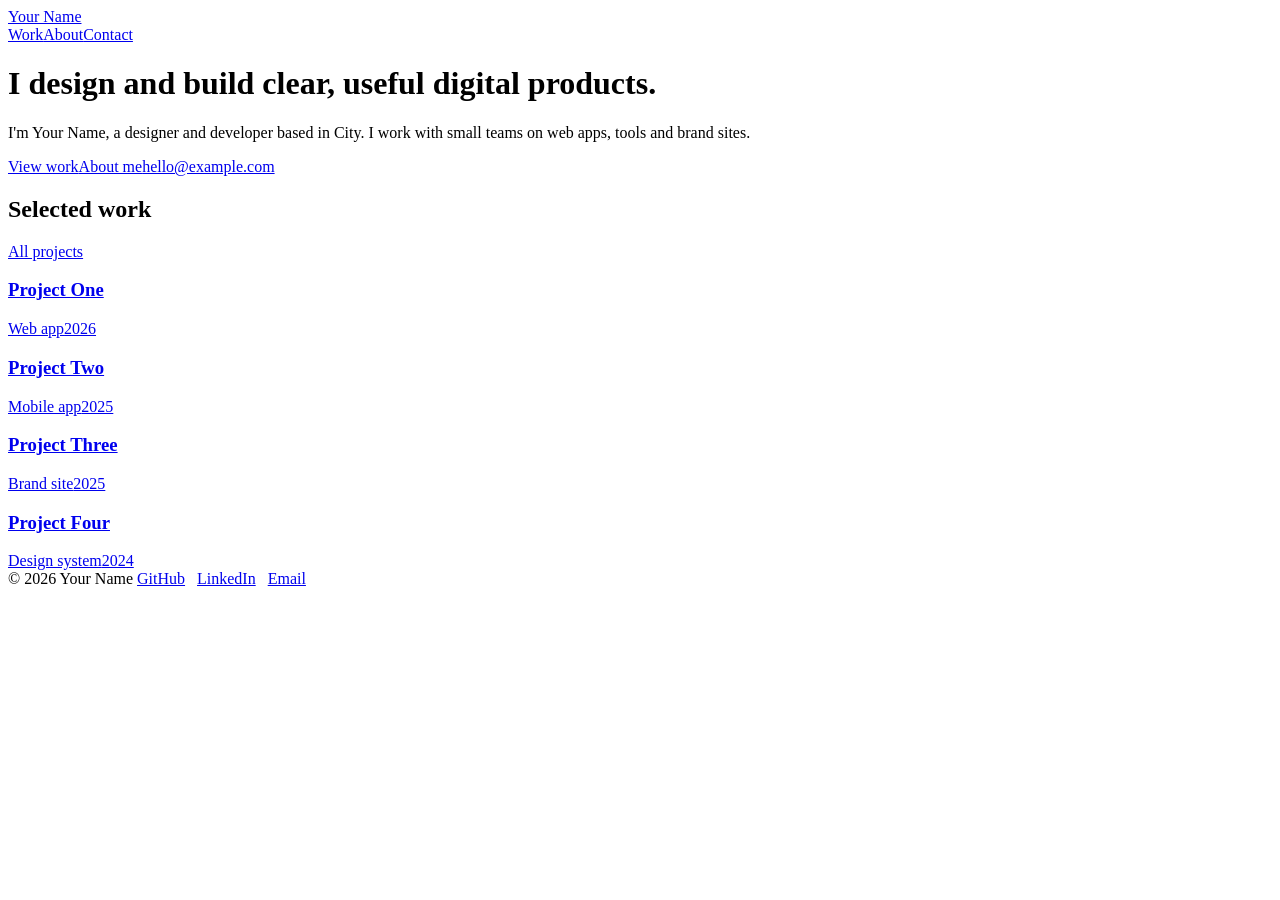
==== index.html @ fe57be5e "Add files via upload" ====
<!doctype html>
<html lang="en"><head><meta charset="utf-8">
<meta name="viewport" content="width=device-width,initial-scale=1">
<title>Your Name — Portfolio</title>
<meta name="description" content="Portfolio of Your Name, product designer and developer.">
<link rel="stylesheet" href="assets/style.css"></head><body>
<header><div class="wrap"><a class="logo" href="index.html">Your Name</a>
<nav aria-label="Main"><a href="work.html">Work</a><a href="about.html">About</a><a href="mailto:hello@example.com">Contact</a></nav></div></header>
<main>
<div class="wrap">
<div class="hero"><h1>I design and build clear, useful digital products.</h1>
<p class="mute">I'm Your Name, a designer and developer based in City. I work with small teams on web apps, tools and brand sites.</p>
<div class="links"><a href="work.html">View work</a><a href="about.html">About me</a><a href="mailto:hello@example.com">hello@example.com</a></div></div>
<section><div class="head"><h2>Selected work</h2><a href="work.html">All projects</a></div><div class="grid">
<a class="card" href="project.html" data-type="web"><div class="ph" data-label="Project One · 16:10"></div><h3>Project One</h3><div class="meta"><span>Web app</span><span>2026</span></div></a>
<a class="card" href="project.html" data-type="mobile"><div class="ph" data-label="Project Two · 16:10"></div><h3>Project Two</h3><div class="meta"><span>Mobile app</span><span>2025</span></div></a>
<a class="card" href="project.html" data-type="web"><div class="ph" data-label="Project Three · 16:10"></div><h3>Project Three</h3><div class="meta"><span>Brand site</span><span>2025</span></div></a>
<a class="card" href="project.html" data-type="system"><div class="ph" data-label="Project Four · 16:10"></div><h3>Project Four</h3><div class="meta"><span>Design system</span><span>2024</span></div></a>
</div></section></div>
</main>
<footer><div class="wrap"><span>© 2026 Your Name</span>
<span><a href="https://github.com/">GitHub</a> &nbsp; <a href="https://linkedin.com/">LinkedIn</a> &nbsp; <a href="mailto:hello@example.com">Email</a></span></div></footer>
</body></html>
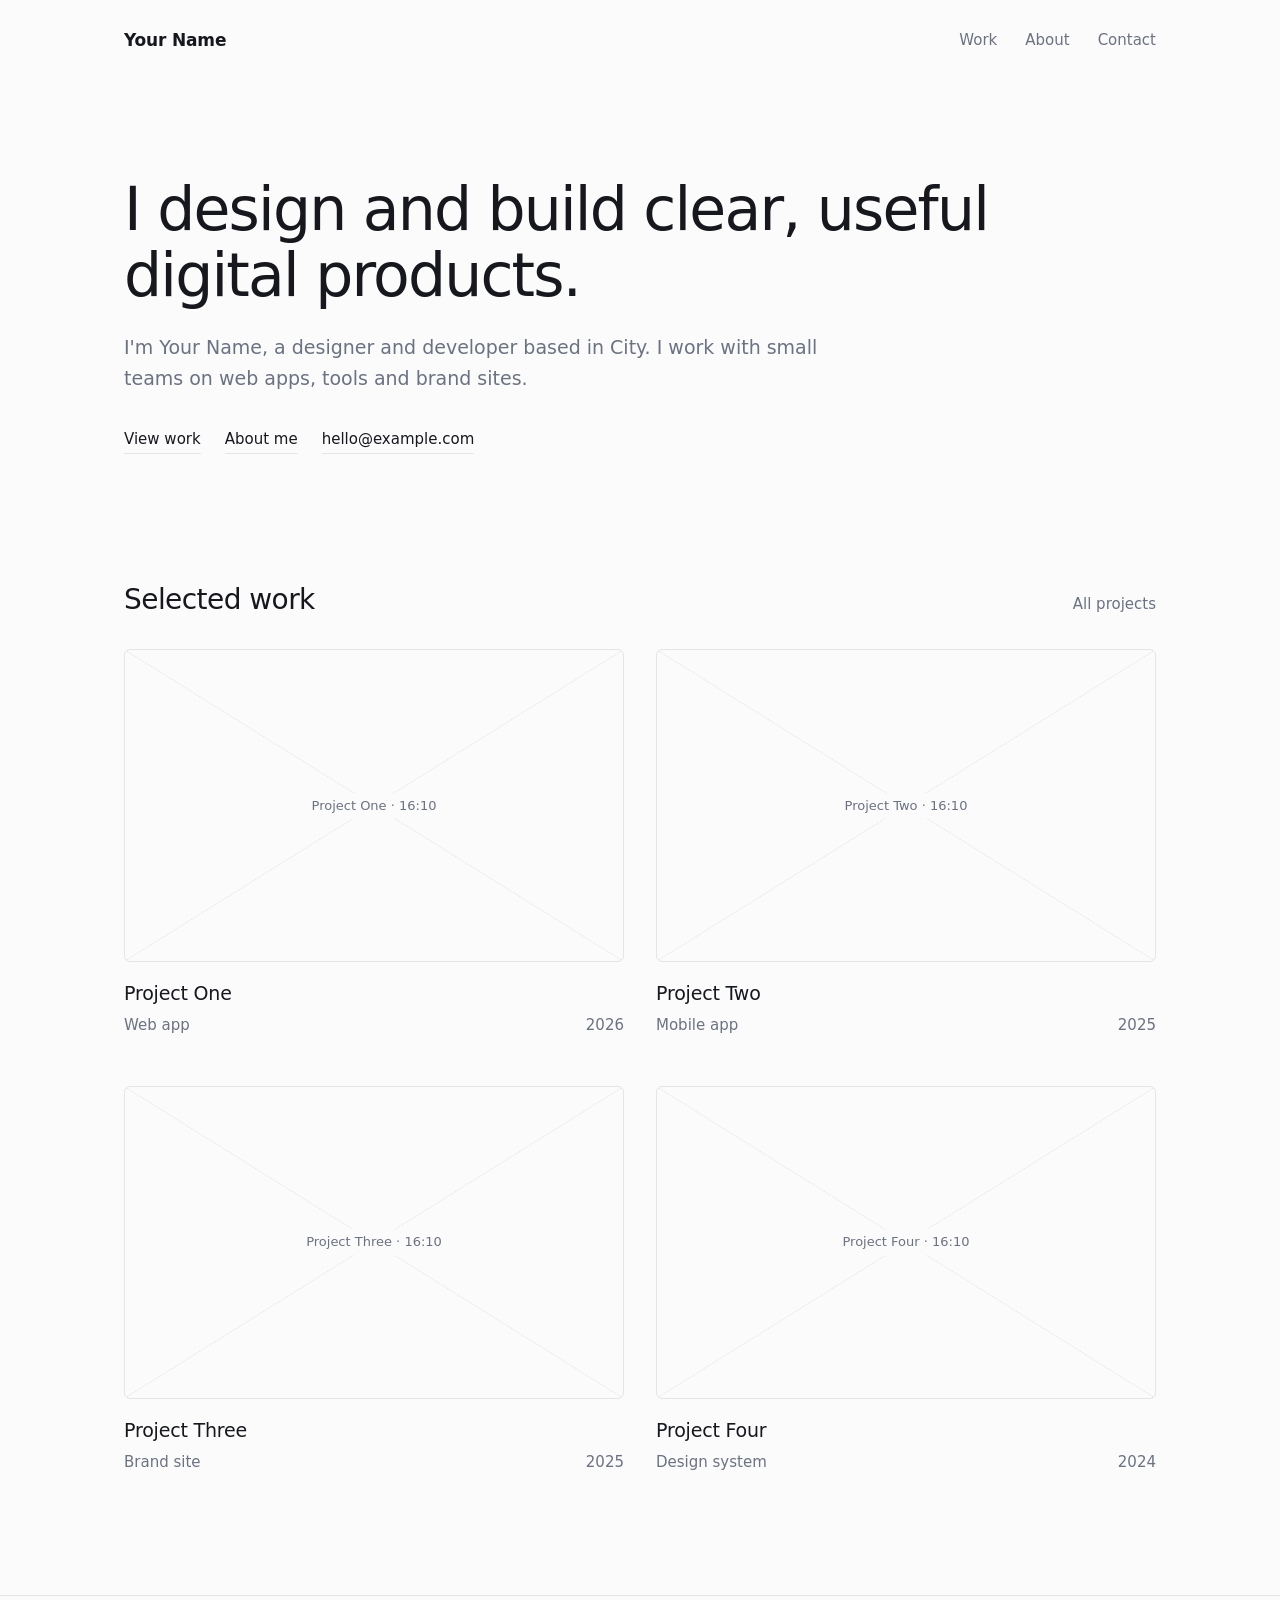
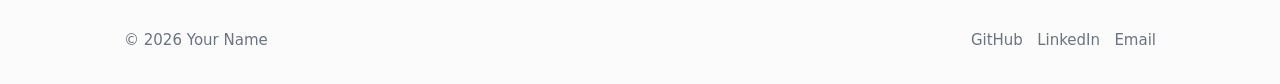
==== commit e95aeae7: "Add files via upload" ====
--- a/index.html
+++ b/index.html
@@ -3,7 +3,70 @@
 <meta name="viewport" content="width=device-width,initial-scale=1">
 <title>Your Name — Portfolio</title>
 <meta name="description" content="Portfolio of Your Name, product designer and developer.">
-<link rel="stylesheet" href="assets/style.css"></head><body>
+<style>
+@import url('https://fonts.googleapis.com/css2?family=Geist:wght@400;500;600&display=swap');
+:root{--bg:#fbfbfc;--ink:#16181d;--mute:#6b7280;--line:#e3e5e8;--accent:#2f4bff;--max:1080px;
+--font:'Geist',system-ui,-apple-system,'Segoe UI',Helvetica,Arial,sans-serif}
+@media(prefers-color-scheme:dark){:root{--bg:#101114;--ink:#eceef1;--mute:#8b919c;--line:#26292f;--accent:#7b8cff}}
+*{box-sizing:border-box;margin:0}
+html{scroll-behavior:smooth}
+body{background:var(--bg);color:var(--ink);font:400 17px/1.65 var(--font);-webkit-font-smoothing:antialiased}
+a{color:inherit;text-decoration:none}
+a:focus-visible{outline:2px solid var(--accent);outline-offset:3px}
+.wrap{max-width:var(--max);margin:0 auto;padding:0 24px}
+header .wrap{display:flex;justify-content:space-between;align-items:center;height:80px}
+.logo{font-weight:600;letter-spacing:-.01em}
+nav{display:flex;gap:28px;font-size:15px;color:var(--mute)}
+nav a:hover,nav a[aria-current]{color:var(--ink)}
+nav a[aria-current]{text-decoration:underline;text-underline-offset:6px}
+h1{font-size:clamp(34px,6vw,60px);line-height:1.1;letter-spacing:-.03em;font-weight:500;max-width:18em}
+h2{font-size:clamp(22px,3vw,28px);letter-spacing:-.02em;font-weight:500;line-height:1.25}
+h3{font-size:19px;font-weight:500;letter-spacing:-.01em}
+p{max-width:60ch}.mute{color:var(--mute)}
+.hero{padding:96px 0 72px}.hero p{margin-top:24px;font-size:19px}
+.links{display:flex;gap:24px;margin-top:32px;font-size:15px}
+.links a{border-bottom:1px solid var(--line);padding-bottom:2px}
+.links a:hover{border-color:var(--ink)}
+section{padding:56px 0}
+.head{display:flex;justify-content:space-between;align-items:baseline;margin-bottom:32px}
+.head a{font-size:15px;color:var(--mute)}.head a:hover{color:var(--ink)}
+.grid{display:grid;grid-template-columns:repeat(2,1fr);gap:48px 32px}
+.card .ph{margin-bottom:16px;transition:border-color .2s}
+.card:hover .ph{border-color:var(--ink)}
+.card .meta{display:flex;justify-content:space-between;font-size:15px;color:var(--mute);margin-top:4px}
+.ph{position:relative;aspect-ratio:16/10;border:1px solid var(--line);border-radius:6px;overflow:hidden;
+background:linear-gradient(to top right,transparent calc(50% - .5px),var(--line) 50%,transparent calc(50% + .5px)),
+linear-gradient(to top left,transparent calc(50% - .5px),var(--line) 50%,transparent calc(50% + .5px))}
+.ph::after{content:attr(data-label);position:absolute;left:50%;top:50%;transform:translate(-50%,-50%);
+background:var(--bg);padding:2px 10px;font-size:13px;color:var(--mute);white-space:nowrap}
+.ph.wide{aspect-ratio:21/9}.ph.sq{aspect-ratio:1}.ph.tall{aspect-ratio:4/5}
+.facts{display:grid;grid-template-columns:repeat(4,1fr);gap:24px;border-top:1px solid var(--line);border-bottom:1px solid var(--line);padding:24px 0;margin:48px 0}
+.facts dt{font-size:14px;color:var(--mute)}.facts dd{margin:0;font-size:16px}
+.prose{display:grid;grid-template-columns:200px 1fr;gap:32px;padding:32px 0}
+.prose>h2{font-size:17px;color:var(--mute);font-weight:400}
+.prose p+p{margin-top:16px}
+.stack{display:grid;gap:32px}.two{display:grid;grid-template-columns:1fr 1fr;gap:32px}
+.list{list-style:none;padding:0}
+.list li{display:flex;justify-content:space-between;gap:16px;padding:14px 0;border-top:1px solid var(--line)}
+.list li:last-child{border-bottom:1px solid var(--line)}
+.filters{display:flex;gap:8px;flex-wrap:wrap;margin-bottom:40px}
+.filters button{font:inherit;font-size:14px;color:var(--mute);background:none;border:1px solid var(--line);border-radius:99px;padding:6px 16px;cursor:pointer}
+.filters button:hover{color:var(--ink)}
+.filters button[aria-pressed=true]{color:var(--bg);background:var(--ink);border-color:var(--ink)}
+.card[hidden]{display:none}
+.pager{display:flex;justify-content:space-between;border-top:1px solid var(--line);padding:32px 0;margin-top:32px}
+.pager small{display:block;color:var(--mute);font-size:14px}
+.big-link{font-size:clamp(24px,4vw,40px);letter-spacing:-.02em;border-bottom:1px solid var(--line)}
+.big-link:hover{border-color:var(--ink)}
+footer{border-top:1px solid var(--line);margin-top:64px;padding:32px 0;font-size:15px;color:var(--mute)}
+footer .wrap{display:flex;justify-content:space-between;flex-wrap:wrap;gap:16px}
+footer a:hover{color:var(--ink)}
+@media(max-width:720px){.grid,.two{grid-template-columns:1fr}.facts{grid-template-columns:1fr 1fr}
+.prose{grid-template-columns:1fr;gap:8px}.hero{padding:56px 0 40px}nav{gap:18px}}
+@media(prefers-reduced-motion:reduce){*{transition:none!important;scroll-behavior:auto!important}}
+img{display:block;width:100%;height:auto;border-radius:6px}
+
+</style></head><body>
 <header><div class="wrap"><a class="logo" href="index.html">Your Name</a>
 <nav aria-label="Main"><a href="work.html">Work</a><a href="about.html">About</a><a href="mailto:hello@example.com">Contact</a></nav></div></header>
 <main>
